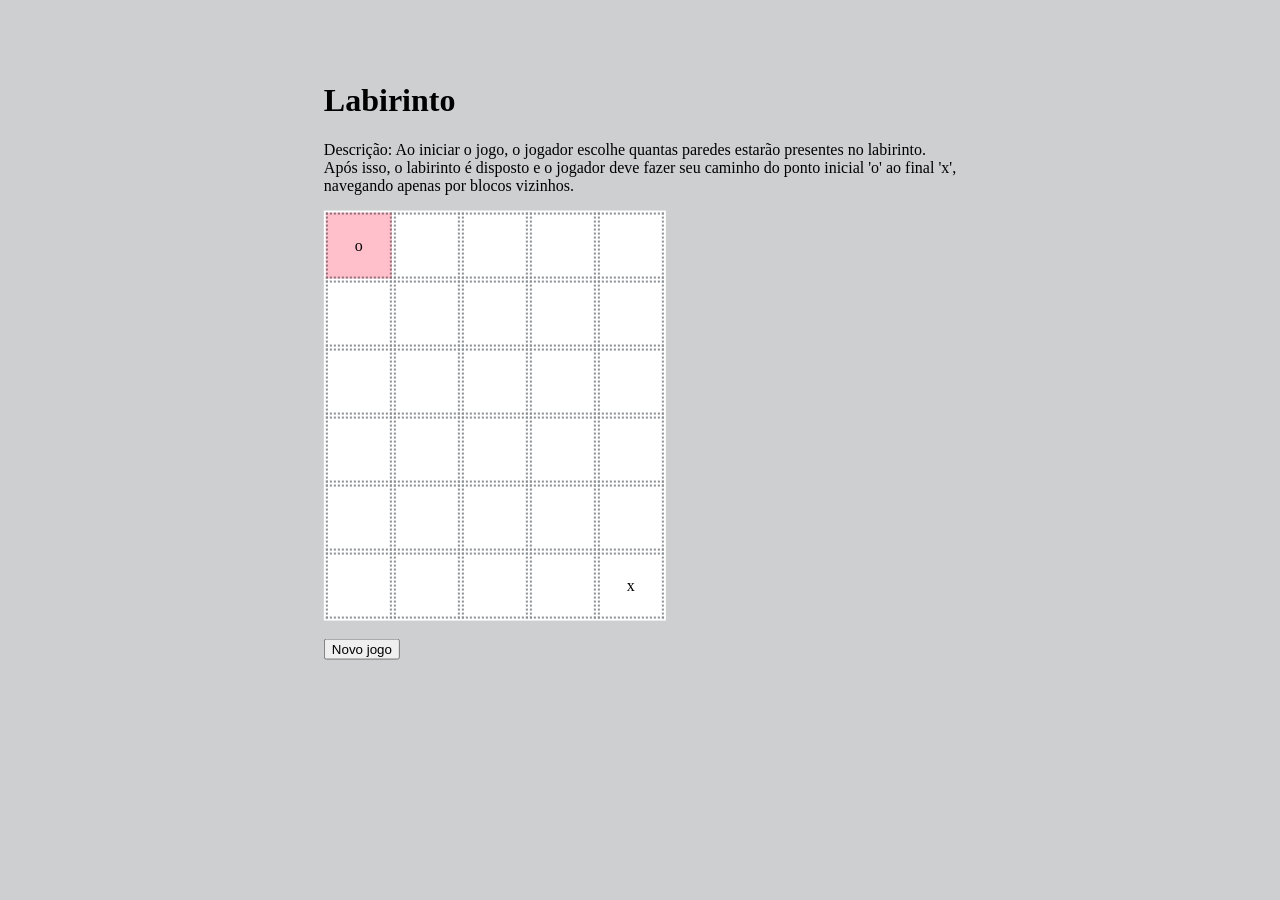
==== Atividades de AutoriaWeb/Labirinto.html @ 00fd567a "Add files via upload" ====
<!DOCTYPE html>
<html>
<head>
	<title></title>
	<meta charset="utf-8">
	<style type="text/css">
		td{
			width: 60px;
			height: 60px;
			text-align:center;
			border: 2px dotted rgba(4,15,23,0.46);
			
		}
		body{
			background-color: #cdcfd1;

		}
		table{
			background-color: white;

		}

.center {
  margin: 0;
  position: absolute;
  top: 40%;
  left: 50%;
  -ms-transform: translate(-50%, -50%);
  transform: translate(-50%, -50%);
}

	</style>
</head>
<body>

  <div class="center">
  <h1>Labirinto</h1>
  <p>Descrição: Ao iniciar o jogo, o jogador escolhe quantas paredes estarão presentes no labirinto. <br> 
  	Após isso, o labirinto é disposto e o jogador deve fazer seu caminho do ponto inicial 'o' ao final 'x', <br>
  	navegando apenas por blocos vizinhos.</p>
	<table id="jv"> 
			<tr>
				<td id="11" style="background-color:pink;" onClick="jogar('11')">o</td>
				<td id="12" onClick="jogar('12')"></td>
				<td id="13" onClick="jogar('13')"></td>
				<td id="14" onClick="jogar('14')"></td>
				<td id="15" onClick="jogar('15')"></td>
			</tr>
			<tr>
				<td id="21" onClick="jogar('21')"></td>
				<td id="22" onClick="jogar('22')"></td>
				<td id="23" onClick="jogar('23')"></td>
				<td id="24" onClick="jogar('24')"></td>
				<td id="25" onClick="jogar('25')"></td>
			</tr>		
			<tr>
				<td id="31" onClick="jogar('31')"></td>
				<td id="32" onClick="jogar('32')"></td>
				<td id="33" onClick="jogar('33')"></td>
				<td id="34" onClick="jogar('34')"></td>
				<td id="35" onClick="jogar('35')"></td>
			</tr>
			<tr>
				<td id="41" onClick="jogar('41')"></td>
				<td id="42" onClick="jogar('42')"></td>
				<td id="43" onClick="jogar('43')"></td>
				<td id="44" onClick="jogar('44')"></td>
				<td id="45" onClick="jogar('45')"></td>
			</tr>
			<tr>
				<td id="51" onClick="jogar('51')"></td>
				<td id="52" onClick="jogar('52')"></td>
				<td id="53" onClick="jogar('53')"></td>
				<td id="54" onClick="jogar('54')"></td>
				<td id="55" onClick="jogar('55')"></td>
			</tr>		
			<tr>
				<td id="61" onClick="jogar('61')"></td>
				<td id="62" onClick="jogar('62')"></td>
				<td id="63" onClick="jogar('63')"></td>
				<td id="64" onClick="jogar('64')"></td>
				<td id="65" onClick="jogar('65')">x</td>
			</tr>		
	</table> 
	<br>
	<input type="button" value="Novo jogo" onclick="location.reload()">
	</div>
	

</body>
<script type="text/javascript">

var par =  prompt("Quantas parede você quer?");
for(a=1;a<=par;a++){
paredes();}
var localant = 11;
	function jogar(local) {
	var locallado = localant+1;
	var localbaixo = localant+10;
	var localcima = localant-10;
	var localolado = localant-1;
	var localdiagonal1 = localant+1-10;
	var localdiagonal2 = localant-1-10;
	var localdiagonal3 = localant+1+10;
	var localdiagonal4 = localant-1+10;

	if(local!=""+locallado && local!=""+localbaixo && local!=""+localcima && local!=""+localolado && local!=""+localdiagonal1 && local!=""+localdiagonal2 && local!=""+localdiagonal3 && local!=""+localdiagonal4){
	 	alert("Ande só para quadrados laterais.");
	}else{

	if(local=="11" || document.getElementById(local).innerHTML == '|||'){
		alert("Você atingiu uma parede");
	}else{
		if(document.getElementById(local).innerHTML == '-'){
				perdi();
		}
		if(document.getElementById(local).innerHTML == 'x'){
				alert("Você venceu.");
				document.getElementById(local).style="background-color:pink;";
				document.getElementById(local).innerHTML = 'x';
		}else{
			document.getElementById(local).innerHTML = '-';
			document.getElementById(local).style="background-color:pink;";
			localant = parseInt(local);
		}
	}
	
	}
	}

	function perdi(){
		alert("Você perdeu.");
		for (var i = 1; i <= 6; i++) {
			for(var j = 1; j<=5;j++) {
				document.getElementById(""+ i + j).innerHTML = "";
				
		}
		window.close();
			}

	}
		function paredes(){
			do{var i = Math.floor((Math.random() * 6) + 1);
			var j = Math.floor((Math.random() * 5) + 1);}
			while((i=='1'&j=="1") || (i=='6'&j=="5"));
			
			document.getElementById(i+""+j).innerHTML = '|||';
  			
		}

</script>
</html>
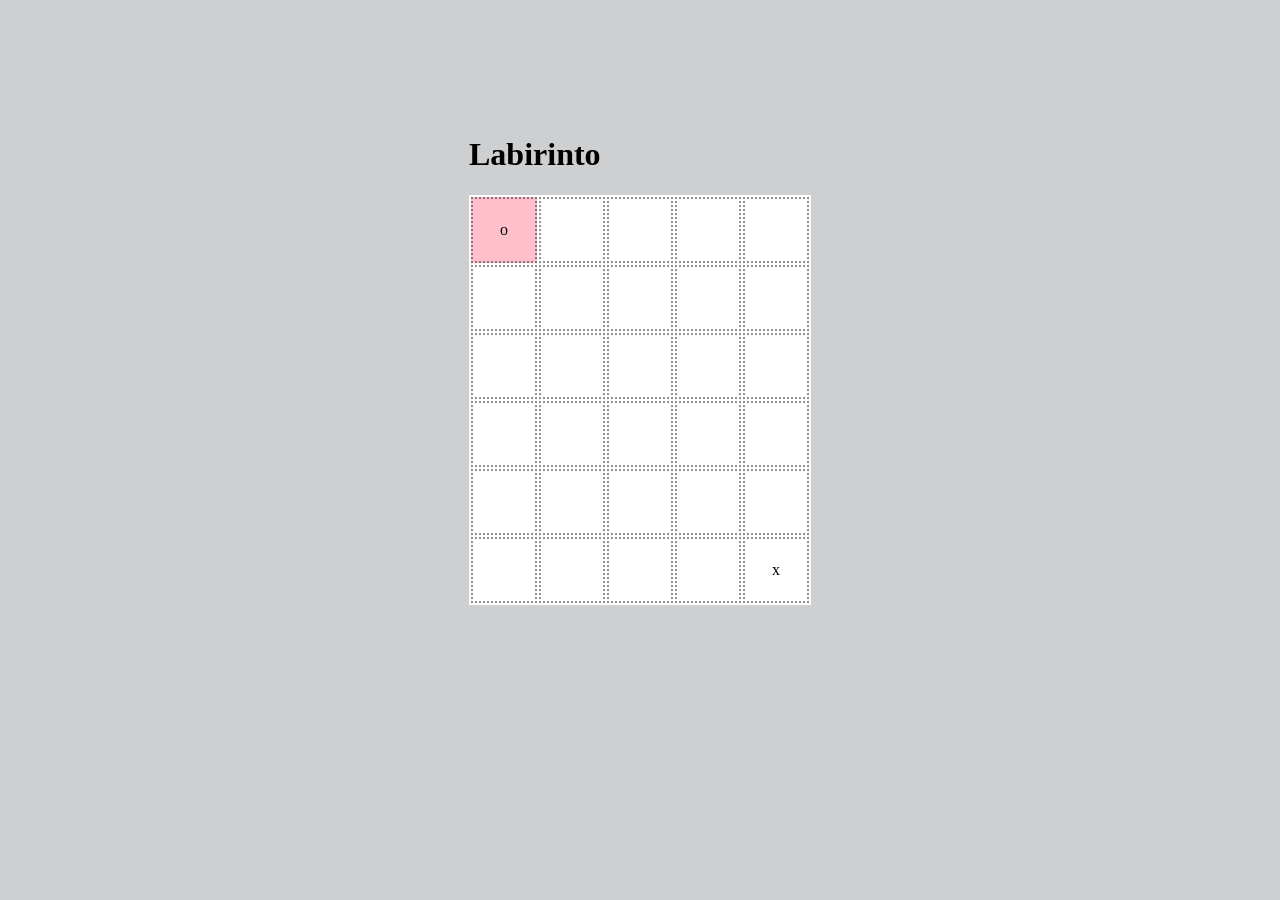
==== commit 89d4d2f7: "Add files via upload" ====
--- a/Atividades de AutoriaWeb/Labirinto.html
+++ b/Atividades de AutoriaWeb/Labirinto.html
@@ -8,7 +8,7 @@
 			width: 60px;
 			height: 60px;
 			text-align:center;
-			border: 2px dotted rgba(4,15,23,0.46);
+border: 2px dotted rgba(4,15,23,0.46);
 			
 		}
 		body{
@@ -33,12 +33,11 @@
 </head>
 <body>
 
+
+
   <div class="center">
   <h1>Labirinto</h1>
-  <p>Descrição: Ao iniciar o jogo, o jogador escolhe quantas paredes estarão presentes no labirinto. <br> 
-  	Após isso, o labirinto é disposto e o jogador deve fazer seu caminho do ponto inicial 'o' ao final 'x', <br>
-  	navegando apenas por blocos vizinhos.</p>
-	<table id="jv"> 
+<table id="jv"> 
 			<tr>
 				<td id="11" style="background-color:pink;" onClick="jogar('11')">o</td>
 				<td id="12" onClick="jogar('12')"></td>
@@ -81,64 +80,116 @@
 				<td id="64" onClick="jogar('64')"></td>
 				<td id="65" onClick="jogar('65')">x</td>
 			</tr>		
-	</table> 
-	<br>
-	<input type="button" value="Novo jogo" onclick="location.reload()">
-	</div>
+		</table> 
+		</div>
 	
 
 </body>
 <script type="text/javascript">
+gravar();
 
 var par =  prompt("Quantas parede você quer?");
 for(a=1;a<=par;a++){
 paredes();}
 var localant = 11;
 	function jogar(local) {
-	var locallado = localant+1;
-	var localbaixo = localant+10;
-	var localcima = localant-10;
-	var localolado = localant-1;
-	var localdiagonal1 = localant+1-10;
-	var localdiagonal2 = localant-1-10;
-	var localdiagonal3 = localant+1+10;
-	var localdiagonal4 = localant-1+10;
-
-	if(local!=""+locallado && local!=""+localbaixo && local!=""+localcima && local!=""+localolado && local!=""+localdiagonal1 && local!=""+localdiagonal2 && local!=""+localdiagonal3 && local!=""+localdiagonal4){
-	 	alert("Ande só para quadrados laterais.");
+		var locallado = localant+1;
+		
+		var localbaixo = localant+10;
+
+	 if(local!=""+locallado && local!=""+localbaixo){
+	 	alert("Ande só para quadro ao lado");
+	 }else{
+
+	if(local=="11" || document.getElementById(local).innerHTML == '|||'){
+		alert("Aqui n");
 	}else{
-
-	if(local=="11" || document.getElementById(local).innerHTML == '|||'){
-		alert("Você atingiu uma parede");
-	}else{
+		gravar();
 		if(document.getElementById(local).innerHTML == '-'){
 				perdi();
 		}
 		if(document.getElementById(local).innerHTML == 'x'){
-				alert("Você venceu.");
+				alert("Você venceu. Show.");
 				document.getElementById(local).style="background-color:pink;";
 				document.getElementById(local).innerHTML = 'x';
 		}else{
+
 			document.getElementById(local).innerHTML = '-';
 			document.getElementById(local).style="background-color:pink;";
 			localant = parseInt(local);
+
 		}
 	}
 	
 	}
 	}
 
+
 	function perdi(){
-		alert("Você perdeu.");
+		alert("Você perdeu. Tchau.");
 		for (var i = 1; i <= 6; i++) {
 			for(var j = 1; j<=5;j++) {
 				document.getElementById(""+ i + j).innerHTML = "";
 				
 		}
+		gravar();
 		window.close();
 			}
 
 	}
+	function gravar() {
+			var data = new Date("2021", "12", "12");
+			data = data.toGMTString();			
+			document.cookie = "11=" + document.getElementById("11").innerHTML + "; expires=" + data ;
+			document.cookie = "12=" + document.getElementById("12").innerHTML + "; expires=" + data ;
+			document.cookie = "13=" + document.getElementById("13").innerHTML + "; expires=" + data ;
+			document.cookie = "14=" + document.getElementById("14").innerHTML + "; expires=" + data ;
+			document.cookie = "15=" + document.getElementById("15").innerHTML + "; expires=" + data ;
+			document.cookie = "21=" + document.getElementById("21").innerHTML + "; expires=" + data ;
+			document.cookie = "22=" + document.getElementById("22").innerHTML + "; expires=" + data ;
+			document.cookie = "23=" + document.getElementById("23").innerHTML + "; expires=" + data ;
+			document.cookie = "24=" + document.getElementById("24").innerHTML + "; expires=" + data ;
+			document.cookie = "25=" + document.getElementById("25").innerHTML + "; expires=" + data ;
+			document.cookie = "31=" + document.getElementById("31").innerHTML + "; expires=" + data ;
+			document.cookie = "32=" + document.getElementById("32").innerHTML + "; expires=" + data ;
+			document.cookie = "33=" + document.getElementById("33").innerHTML + "; expires=" + data ;
+			document.cookie = "34=" + document.getElementById("34").innerHTML + "; expires=" + data ;
+			document.cookie = "35=" + document.getElementById("35").innerHTML + "; expires=" + data ;
+			document.cookie = "41=" + document.getElementById("41").innerHTML + "; expires=" + data ;
+			document.cookie = "42=" + document.getElementById("42").innerHTML + "; expires=" + data ;
+			document.cookie = "43=" + document.getElementById("43").innerHTML + "; expires=" + data ;
+			document.cookie = "44=" + document.getElementById("44").innerHTML + "; expires=" + data ;
+			document.cookie = "45=" + document.getElementById("45").innerHTML + "; expires=" + data ;
+			document.cookie = "51=" + document.getElementById("51").innerHTML + "; expires=" + data ;
+			document.cookie = "52=" + document.getElementById("52").innerHTML + "; expires=" + data ;
+			document.cookie = "53=" + document.getElementById("53").innerHTML + "; expires=" + data ;
+			document.cookie = "54=" + document.getElementById("54").innerHTML + "; expires=" + data ;
+			document.cookie = "55=" + document.getElementById("55").innerHTML + "; expires=" + data ;
+			document.cookie = "61=" + document.getElementById("61").innerHTML + "; expires=" + data ;
+			document.cookie = "62=" + document.getElementById("62").innerHTML + "; expires=" + data ;
+			document.cookie = "63=" + document.getElementById("63").innerHTML + "; expires=" + data ;
+			document.cookie = "64=" + document.getElementById("64").innerHTML + "; expires=" + data ;
+			document.cookie = "65=" + document.getElementById("65").innerHTML + "; expires=" + data ;
+		}
+
+		function carregar() {
+		for (var i = 1; i <= 6; i++) {
+			for(var j = 1; j<=5;j++) {
+					var chave = i + "" + j;
+					var cookies = document.cookie;
+					if (cookies.indexOf(chave) == -1) {
+						alert("Nao eh possivel carregar!!!");
+						return;
+					}
+					cookies = cookies.substr(cookies.indexOf((chave+"=")), cookies.length); 
+					if (cookies.indexOf(";") != -1) {
+						cookies = cookies.substr(0, cookies.indexOf(";"));
+					}
+					var resposta = cookies.split('=')[1];
+					document.getElementById(chave).innerHTML = resposta;
+				}
+			}
+		}
 		function paredes(){
 			do{var i = Math.floor((Math.random() * 6) + 1);
 			var j = Math.floor((Math.random() * 5) + 1);}
